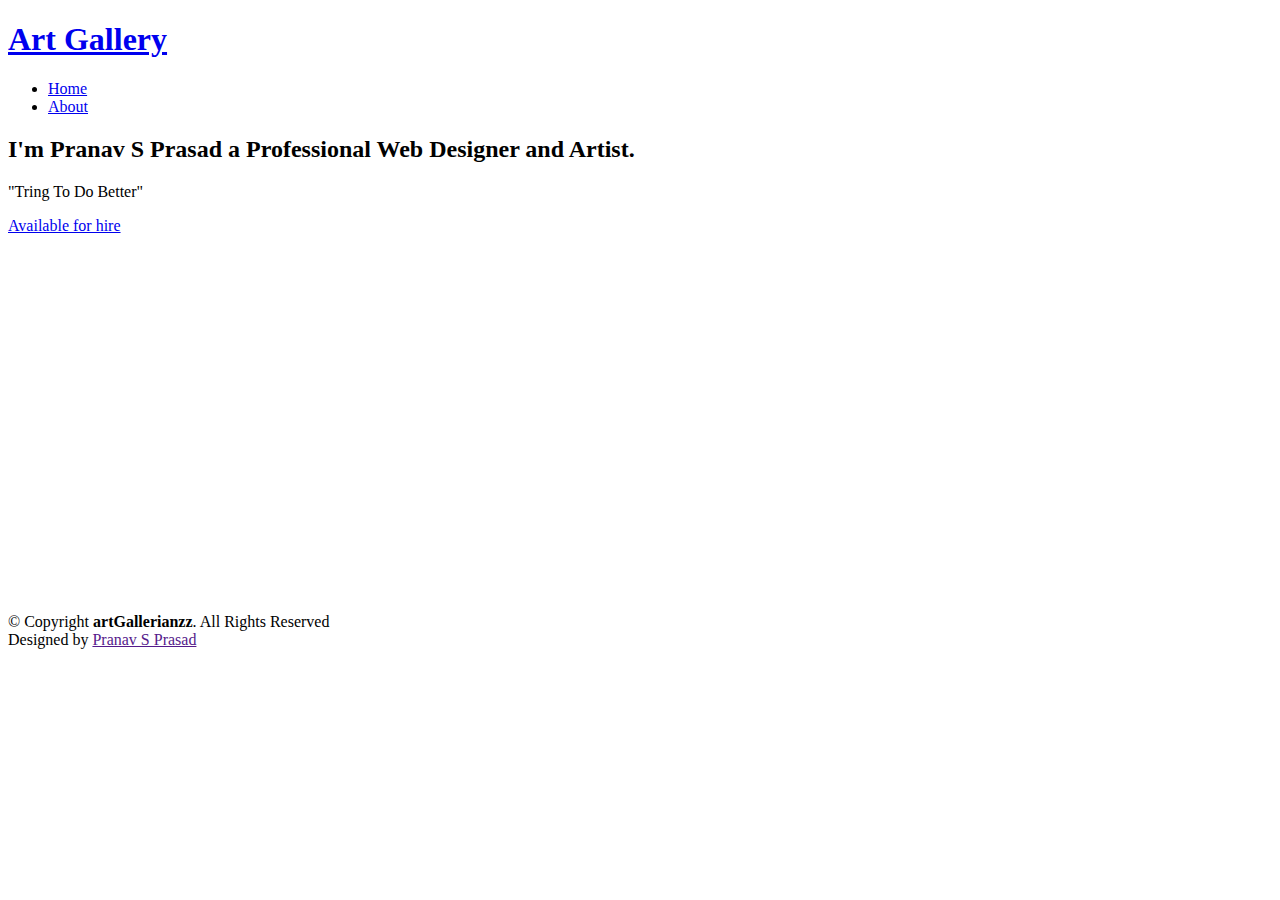
==== index.html @ c1578f0a "Add files via upload" ====
<!DOCTYPE html>
<html lang="en">

<head>
  <meta charset="utf-8">
  <meta content="width=device-width, initial-scale=1.0" name="viewport">

  <title>Pranav S Prasad</title>
  <meta content="" name="description">
  <meta content="" name="keywords">

  <!-- Favicons -->
  <link href="insta/favicon.png" rel="icon">
  <link href="assets/img/apple-touch-icon.png" rel="apple-touch-icon">

  <!-- Google Fonts -->
  <link rel="preconnect" href="https://fonts.googleapis.com">
  <link rel="preconnect" href="https://fonts.gstatic.com" crossorigin>
  <link href="https://fonts.googleapis.com/css2?family=Open+Sans:ital,wght@0,300;0,400;0,500;0,600;0,700;1,300;1,400;1,600;1,700&family=Inter:ital,wght@0,300;0,400;0,500;0,600;0,700;1,300;1,400;1,500;1,600;1,700&family=Cardo:ital,wght@0,400;0,700;1,400&display=swap" rel="stylesheet">

  <!-- Vendor CSS Files -->
  <link href="assets/vendor/bootstrap/css/bootstrap.min.css" rel="stylesheet">
  <link href="assets/vendor/bootstrap-icons/bootstrap-icons.css" rel="stylesheet">
  <link href="assets/vendor/swiper/swiper-bundle.min.css" rel="stylesheet">
  <link href="assets/vendor/glightbox/css/glightbox.min.css" rel="stylesheet">
  <link href="assets/vendor/aos/aos.css" rel="stylesheet">

  <link href="assets/css/main.css" rel="stylesheet">

 
</head>

<body>

  <!-- ======= Header ======= -->
  <header id="header" class="header d-flex align-items-center fixed-top">
    <div class="container-fluid d-flex align-items-center justify-content-between">

      <a href="index.html" class="logo d-flex align-items-center  me-auto me-lg-0">
        <!-- Uncomment the line below if you also wish to use an image logo -->
        <!-- <img src="assets/img/logo.png" alt=""> -->
        <i class="bi bi-brush"></i>
        <h1>Art Gallery</h1>
      </a>

      <nav id="navbar" class="navbar">
        <ul>
          <li><a href="index.html" class="active">Home</a></li>
          <li><a href="about.html">About</a></li>
          <!-- <li class="dropdown"><a href="#"><span>Gallery</span> <i class="bi bi-chevron-down dropdown-indicator"></i></a>
            <ul>
              <li><a href="gallery.html">Nature</a></li>
              <li><a href="gallery.html">People</a></li>
              <li><a href="gallery.html">Architecture</a></li>
              <li><a href="gallery.html">Animals</a></li>
              <li><a href="gallery.html">Sports</a></li>
              <li><a href="gallery.html">Travel</a></li>
              <li class="dropdown"><a href="#"><span>Sub Menu</span> <i class="bi bi-chevron-down dropdown-indicator"></i></a>
                <ul>
                  <li><a href="#">Sub Menu 1</a></li>
                  <li><a href="#">Sub Menu 2</a></li>
                  <li><a href="#">Sub Menu 3</a></li>
                </ul>
              </li>
            </ul>
          </li> -->
          <!-- <li><a href="services.html">Services</a></li>
          <li><a href="contact.html">Contact</a></li> -->
        </ul>
      </nav><!-- .navbar -->

      <div class="header-social-links">
        <!-- <a href="#" class="facebook"><i class="bi bi-facebook"></i></a> -->
        <a href="https://instagram.com/pranav.sprasad" class="instagram"><i class="bi bi-instagram"></i></a>
        <a href="https://www.linkedin.com/in/pranav-s--prasad" class="linkedin"><i class="bi bi-linkedin"></i></i></a>
        <a href="https://github.com/CodingIntermediate" class="github"><i class="bi bi-github"></i></i></a>
      </div>
      <i class="mobile-nav-toggle mobile-nav-show bi bi-list"></i>
      <i class="mobile-nav-toggle mobile-nav-hide d-none bi bi-x"></i>

    </div>
  </header><!-- End Header -->

  <!-- ======= Hero Section ======= -->
  <section id="hero" class="hero d-flex flex-column justify-content-center align-items-center" data-aos="fade" data-aos-delay="1500">
    <div class="container">
      <div class="row justify-content-center">
        <div class="col-lg-6 text-center">
          <h2>I'm <span>Pranav S Prasad</span> a Professional Web Designer and Artist.</h2>
          <p>"Tring To Do Better"</p>
          <a href="contact.html" class="btn-get-started">Available for hire</a>
        </div>
      </div>
    </div>
  </section><!-- End Hero Section -->

  <main id="main" data-aos="fade" data-aos-delay="1500">

    <!-- ======= Gallery Section ======= -->
    <section id="gallery" class="gallery">
      <div class="container-fluid">

        <div class="row gy-4 justify-content-center">
          <div class="col-xl-3 col-lg-4 col-md-6">
            <div class="gallery-item h-100">
              <img src="insta/gallery-1.jpeg" class="img-fluid" alt="">
              <div class="gallery-links d-flex align-items-center justify-content-center">
                <a href="insta/gallery-1.jpg" title="Gallery 1" class="glightbox preview-link"><i class="bi bi-arrows-angle-expand"></i></a>
                <a href="gallery-single.html" class="details-link"><i class="bi bi-link-45deg"></i></a>
              </div>
            </div>
          </div><!-- End Gallery Item -->
          <div class="col-xl-3 col-lg-4 col-md-6">
            <div class="gallery-item h-100">
              <img src="insta/gallery-2.jpg" class="img-fluid" alt="">
              <div class="gallery-links d-flex align-items-center justify-content-center">
                <a href="insta/gallery-2.jpg" title="Gallery 2" class="glightbox preview-link"><i class="bi bi-arrows-angle-expand"></i></a>
                <a href="gallery-single.html" class="details-link"><i class="bi bi-link-45deg"></i></a>
              </div>
            </div>
          </div><!-- End Gallery Item -->
          <div class="col-xl-3 col-lg-4 col-md-6">
            <div class="gallery-item h-100">
              <img src="insta/gallery-3.jpg" class="img-fluid" alt="">
              <div class="gallery-links d-flex align-items-center justify-content-center">
                <a href="insta/gallery-3.jpg" title="Gallery 3" class="glightbox preview-link"><i class="bi bi-arrows-angle-expand"></i></a>
                <a href="gallery-single.html" class="details-link"><i class="bi bi-link-45deg"></i></a>
              </div>
            </div>
          </div><!-- End Gallery Item -->
          <div class="col-xl-3 col-lg-4 col-md-6">
            <div class="gallery-item h-100">
              <img src="insta/gallery-4.jpg" class="img-fluid" alt="">
              <div class="gallery-links d-flex align-items-center justify-content-center">
                <a href="insta/gallery-4.jpg" title="Gallery 4" class="glightbox preview-link"><i class="bi bi-arrows-angle-expand"></i></a>
                <a href="gallery-single.html" class="details-link"><i class="bi bi-link-45deg"></i></a>
              </div>
            </div>
          </div><!-- End Gallery Item -->
          <div class="col-xl-3 col-lg-4 col-md-6">
            <div class="gallery-item h-100">
              <img src="insta/gallery-5.jpg" class="img-fluid" alt="">
              <div class="gallery-links d-flex align-items-center justify-content-center">
                <a href="insta/gallery-5.jpg" title="Gallery 5" class="glightbox preview-link"><i class="bi bi-arrows-angle-expand"></i></a>
                <a href="gallery-single.html" class="details-link"><i class="bi bi-link-45deg"></i></a>
              </div>
            </div>
          </div><!-- End Gallery Item -->
          <div class="col-xl-3 col-lg-4 col-md-6">
            <div class="gallery-item h-100">
              <img src="insta/gallery-6.jpg" class="img-fluid" alt="">
              <div class="gallery-links d-flex align-items-center justify-content-center">
                <a href="insta/gallery-6.jpg" title="Gallery 6" class="glightbox preview-link"><i class="bi bi-arrows-angle-expand"></i></a>
                <a href="gallery-single.html" class="details-link"><i class="bi bi-link-45deg"></i></a>
              </div>
            </div>
          </div><!-- End Gallery Item -->
          <div class="col-xl-3 col-lg-4 col-md-6">
            <div class="gallery-item h-100">
              <img src="insta/gallery-7.jpg" class="img-fluid" alt="">
              <div class="gallery-links d-flex align-items-center justify-content-center">
                <a href="insta/gallery-7.jpg" title="Gallery 7" class="glightbox preview-link"><i class="bi bi-arrows-angle-expand"></i></a>
                <a href="gallery-single.html" class="details-link"><i class="bi bi-link-45deg"></i></a>
              </div>
            </div>
          </div><!-- End Gallery Item -->
          <div class="col-xl-3 col-lg-4 col-md-6">
            <div class="gallery-item h-100">
              <img src="insta/gallery-8.jpg" class="img-fluid" alt="">
              <div class="gallery-links d-flex align-items-center justify-content-center">
                <a href="insta/gallery-8.jpg" title="Gallery 8" class="glightbox preview-link"><i class="bi bi-arrows-angle-expand"></i></a>
                <a href="gallery-single.html" class="details-link"><i class="bi bi-link-45deg"></i></a>
              </div>
            </div>
          </div><!-- End Gallery Item -->
          <div class="col-xl-3 col-lg-4 col-md-6">
            <div class="gallery-item h-100">
              <img src="insta/gallery-9.jpg" class="img-fluid" alt="">
              <div class="gallery-links d-flex align-items-center justify-content-center">
                <a href="insta/gallery-9.jpg" title="Gallery 9" class="glightbox preview-link"><i class="bi bi-arrows-angle-expand"></i></a>
                <a href="gallery-single.html" class="details-link"><i class="bi bi-link-45deg"></i></a>
              </div>
            </div>
          </div><!-- End Gallery Item -->
          <div class="col-xl-3 col-lg-4 col-md-6">
            <div class="gallery-item h-100">
              <img src="insta/gallery-10.jpg" class="img-fluid" alt="">
              <div class="gallery-links d-flex align-items-center justify-content-center">
                <a href="insta/gallery-10.jpg" title="Gallery 10" class="glightbox preview-link"><i class="bi bi-arrows-angle-expand"></i></a>
                <a href="gallery-single.html" class="details-link"><i class="bi bi-link-45deg"></i></a>
              </div>
            </div>
          </div><!-- End Gallery Item -->
          <div class="col-xl-3 col-lg-4 col-md-6">
            <div class="gallery-item h-100">
              <img src="insta/gallery-11.jpg" class="img-fluid" alt="">
              <div class="gallery-links d-flex align-items-center justify-content-center">
                <a href="insta/gallery-11.jpg" title="Gallery 11" class="glightbox preview-link"><i class="bi bi-arrows-angle-expand"></i></a>
                <a href="gallery-single.html" class="details-link"><i class="bi bi-link-45deg"></i></a>
              </div>
            </div>
          </div><!-- End Gallery Item -->
          <div class="col-xl-3 col-lg-4 col-md-6">
            <div class="gallery-item h-100">
              <img src="insta/gallery-12.jpg" class="img-fluid" alt="">
              <div class="gallery-links d-flex align-items-center justify-content-center">
                <a href="insta/gallery-12.jpg" title="Gallery 12" class="glightbox preview-link"><i class="bi bi-arrows-angle-expand"></i></a>
                <a href="gallery-single.html" class="details-link"><i class="bi bi-link-45deg"></i></a>
              </div>
            </div>
          </div><!-- End Gallery Item -->
          <div class="col-xl-3 col-lg-4 col-md-6">
            <div class="gallery-item h-100">
              <img src="insta/gallery-13.jpg" class="img-fluid" alt="">
              <div class="gallery-links d-flex align-items-center justify-content-center">
                <a href="insta/gallery-13.jpg" title="Gallery 13" class="glightbox preview-link"><i class="bi bi-arrows-angle-expand"></i></a>
                <a href="gallery-single.html" class="details-link"><i class="bi bi-link-45deg"></i></a>
              </div>
            </div>
          </div><!-- End Gallery Item -->
          <div class="col-xl-3 col-lg-4 col-md-6">
            <div class="gallery-item h-100">
              <img src="insta/gallery-14.jpg" class="img-fluid" alt="">
              <div class="gallery-links d-flex align-items-center justify-content-center">
                <a href="insta/gallery-14.jpg" title="Gallery 14" class="glightbox preview-link"><i class="bi bi-arrows-angle-expand"></i></a>
                <a href="gallery-single.html" class="details-link"><i class="bi bi-link-45deg"></i></a>
              </div>
            </div>
          </div><!-- End Gallery Item -->
          <div class="col-xl-3 col-lg-4 col-md-6">
            <div class="gallery-item h-100">
              <img src="insta/gallery-15.jpg" class="img-fluid" alt="">
              <div class="gallery-links d-flex align-items-center justify-content-center">
                <a href="insta/gallery-15.jpg" title="Gallery 15" class="glightbox preview-link"><i class="bi bi-arrows-angle-expand"></i></a>
                <a href="gallery-single.html" class="details-link"><i class="bi bi-link-45deg"></i></a>
              </div>
            </div>
          </div><!-- End Gallery Item -->
          <div class="col-xl-3 col-lg-4 col-md-6">
            <div class="gallery-item h-100">
              <img src="insta/gallery-16.jpg" class="img-fluid" alt="">
              <div class="gallery-links d-flex align-items-center justify-content-center">
                <a href="insta/gallery-16.jpg" title="Gallery 16" class="glightbox preview-link"><i class="bi bi-arrows-angle-expand"></i></a>
                <a href="gallery-single.html" class="details-link"><i class="bi bi-link-45deg"></i></a>
              </div>
            </div>
          </div>
          <div class="col-xl-3 col-lg-4 col-md-6">
            <div class="gallery-item h-100">
              <img src="insta/gallery-17.jpg" class="img-fluid" alt="">
              <div class="gallery-links d-flex align-items-center justify-content-center">
                <a href="insta/gallery-17.jpg" title="Gallery 16" class="glightbox preview-link"><i class="bi bi-arrows-angle-expand"></i></a>
                <a href="gallery-single.html" class="details-link"><i class="bi bi-link-45deg"></i></a>
              </div>
            </div>
          </div>
          <div class="col-xl-3 col-lg-4 col-md-6">
            <div class="gallery-item h-100">
              <img src="insta/gallery-18.jpg" class="img-fluid" alt="">
              <div class="gallery-links d-flex align-items-center justify-content-center">
                <a href="insta/gallery-18.jpg" title="Gallery 16" class="glightbox preview-link"><i class="bi bi-arrows-angle-expand"></i></a>
                <a href="gallery-single.html" class="details-link"><i class="bi bi-link-45deg"></i></a>
              </div>
            </div>
          </div>
          <div class="col-xl-3 col-lg-4 col-md-6">
            <div class="gallery-item h-100">
              <img src="insta/gallery-19.jpg" class="img-fluid" alt="">
              <div class="gallery-links d-flex align-items-center justify-content-center">
                <a href="insta/gallery-19.jpg" title="Gallery 16" class="glightbox preview-link"><i class="bi bi-arrows-angle-expand"></i></a>
                <a href="gallery-single.html" class="details-link"><i class="bi bi-link-45deg"></i></a>
              </div>
            </div>
          </div>
          <div class="col-xl-3 col-lg-4 col-md-6">
            <div class="gallery-item h-100">
              <img src="insta/gallery-20.jpg" class="img-fluid" alt="">
              <div class="gallery-links d-flex align-items-center justify-content-center">
                <a href="insta/gallery-20.jpg" title="Gallery 16" class="glightbox preview-link"><i class="bi bi-arrows-angle-expand"></i></a>
                <a href="gallery-single.html" class="details-link"><i class="bi bi-link-45deg"></i></a>
              </div>
            </div>
          </div>
          <div class="col-xl-3 col-lg-4 col-md-6">
            <div class="gallery-item h-100">
              <img src="insta/gallery-21.jpg" class="img-fluid" alt="">
              <div class="gallery-links d-flex align-items-center justify-content-center">
                <a href="insta/gallery-21.jpg" title="Gallery 16" class="glightbox preview-link"><i class="bi bi-arrows-angle-expand"></i></a>
                <a href="gallery-single.html" class="details-link"><i class="bi bi-link-45deg"></i></a>
              </div>
            </div>
          </div>
          
          
          
          
          
          
          <!-- End Gallery Item -->

        </div>

      </div>
    </section><!-- End Gallery Section -->

  </main><!-- End #main -->

  <!-- ======= Footer ======= -->
  <footer id="footer" class="footer">
    <div class="container">
      <div class="copyright">
        &copy; Copyright <strong><span>artGallerianzz</span></strong>. All Rights Reserved
      </div>
      <div class="credits">
        Designed by <a href="">Pranav S Prasad</a>
      </div>
    </div>
  </footer><!-- End Footer -->

  <a href="#" class="scroll-top d-flex align-items-center justify-content-center"><i class="bi bi-arrow-up-short"></i></a>

  <div id="preloader">
    <div class="line"></div>
  </div>

  <!-- Vendor JS Files -->
  <script src="assets/vendor/bootstrap/js/bootstrap.bundle.min.js"></script>
  <script src="assets/vendor/swiper/swiper-bundle.min.js"></script>
  <script src="assets/vendor/glightbox/js/glightbox.min.js"></script>
  <script src="assets/vendor/aos/aos.js"></script>
  <script src="assets/vendor/php-email-form/validate.js"></script>

  <!-- Template Main JS File -->
  <script src="assets/js/main.js"></script>

</body>

</html>
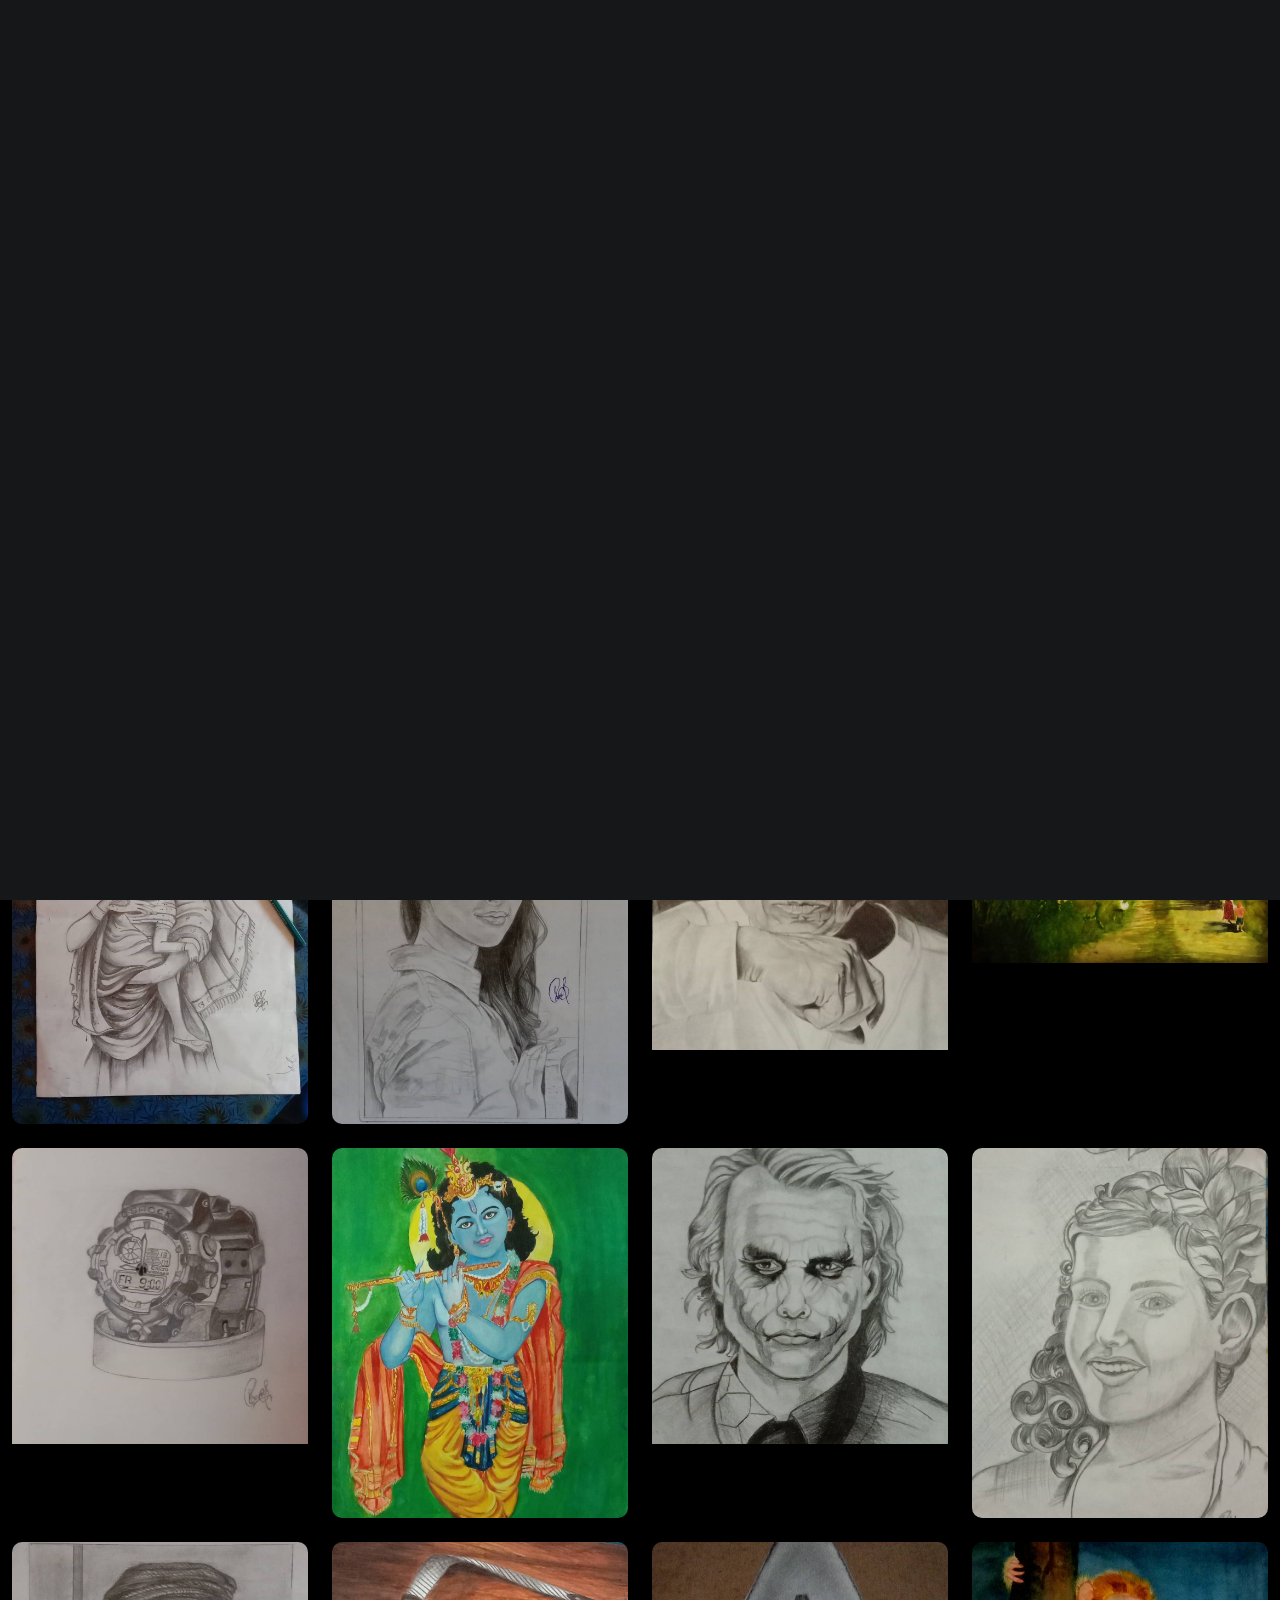
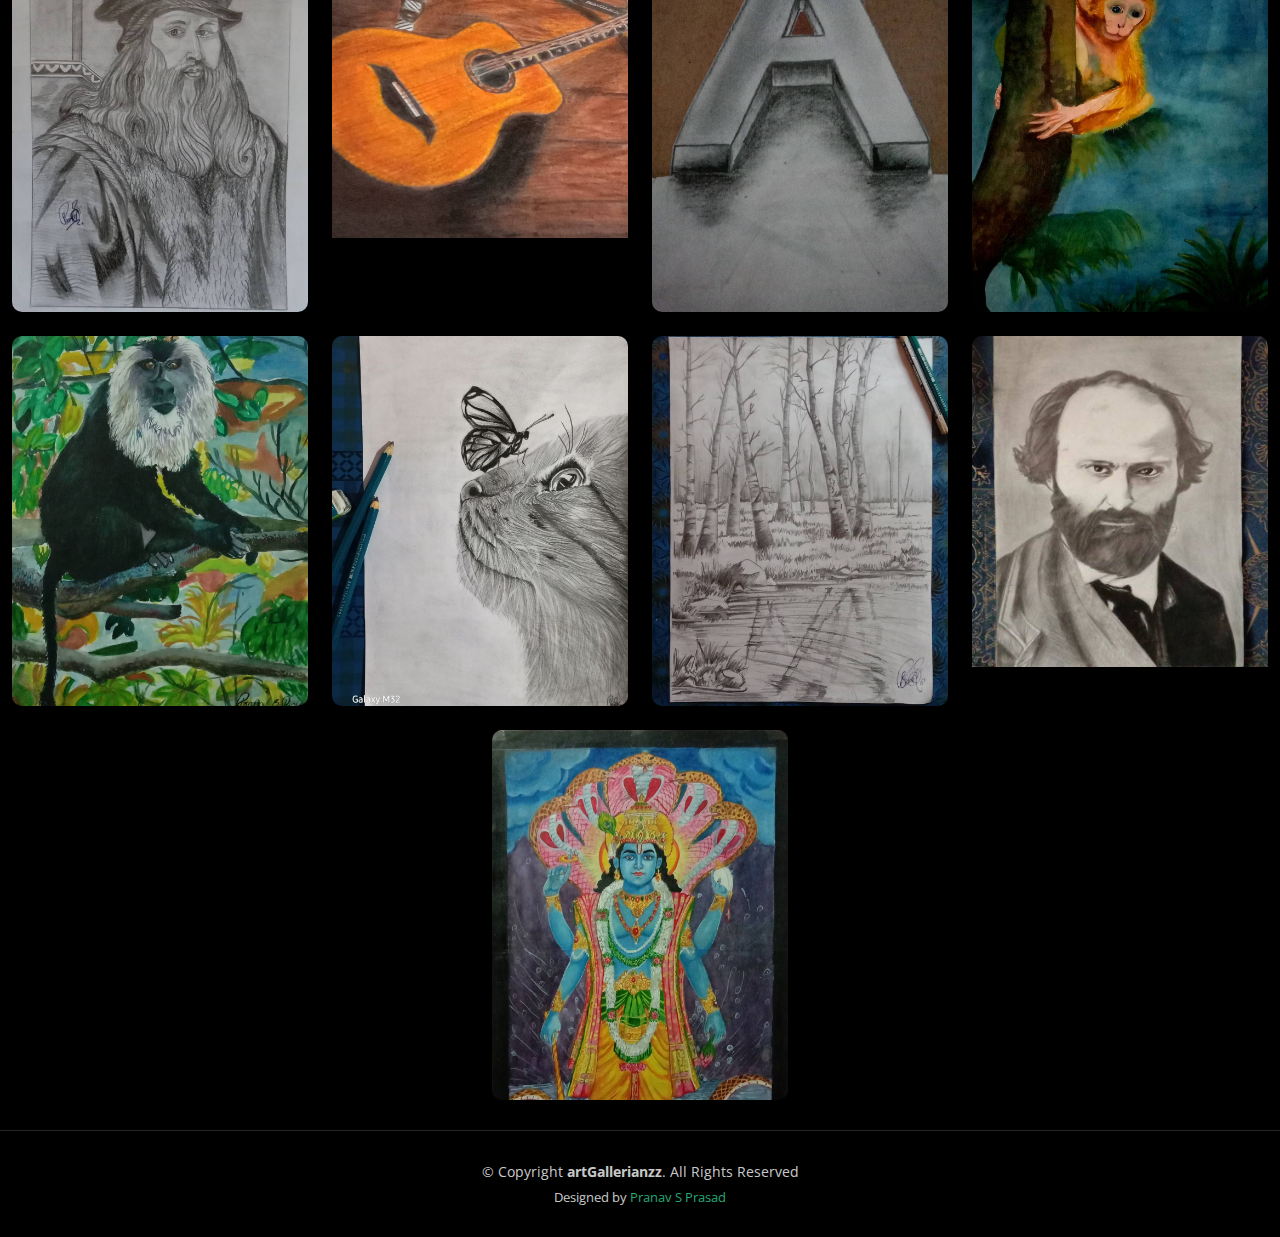
==== commit 7573b6ec: "Update index.html" ====
--- a/index.html
+++ b/index.html
@@ -47,30 +47,10 @@
         <ul>
           <li><a href="index.html" class="active">Home</a></li>
           <li><a href="about.html">About</a></li>
-          <!-- <li class="dropdown"><a href="#"><span>Gallery</span> <i class="bi bi-chevron-down dropdown-indicator"></i></a>
-            <ul>
-              <li><a href="gallery.html">Nature</a></li>
-              <li><a href="gallery.html">People</a></li>
-              <li><a href="gallery.html">Architecture</a></li>
-              <li><a href="gallery.html">Animals</a></li>
-              <li><a href="gallery.html">Sports</a></li>
-              <li><a href="gallery.html">Travel</a></li>
-              <li class="dropdown"><a href="#"><span>Sub Menu</span> <i class="bi bi-chevron-down dropdown-indicator"></i></a>
-                <ul>
-                  <li><a href="#">Sub Menu 1</a></li>
-                  <li><a href="#">Sub Menu 2</a></li>
-                  <li><a href="#">Sub Menu 3</a></li>
-                </ul>
-              </li>
-            </ul>
-          </li> -->
-          <!-- <li><a href="services.html">Services</a></li>
-          <li><a href="contact.html">Contact</a></li> -->
         </ul>
       </nav><!-- .navbar -->
 
       <div class="header-social-links">
-        <!-- <a href="#" class="facebook"><i class="bi bi-facebook"></i></a> -->
         <a href="https://instagram.com/pranav.sprasad" class="instagram"><i class="bi bi-instagram"></i></a>
         <a href="https://www.linkedin.com/in/pranav-s--prasad" class="linkedin"><i class="bi bi-linkedin"></i></i></a>
         <a href="https://github.com/CodingIntermediate" class="github"><i class="bi bi-github"></i></i></a>
@@ -290,19 +270,10 @@
               </div>
             </div>
           </div>
-          
-          
-          
-          
-          
-          
-          <!-- End Gallery Item -->
-
+            <!-- End Gallery Item -->
         </div>
-
       </div>
     </section><!-- End Gallery Section -->
-
   </main><!-- End #main -->
 
   <!-- ======= Footer ======= -->
@@ -329,10 +300,6 @@
   <script src="assets/vendor/glightbox/js/glightbox.min.js"></script>
   <script src="assets/vendor/aos/aos.js"></script>
   <script src="assets/vendor/php-email-form/validate.js"></script>
-
-  <!-- Template Main JS File -->
   <script src="assets/js/main.js"></script>
-
 </body>
-
-</html>+</html>
